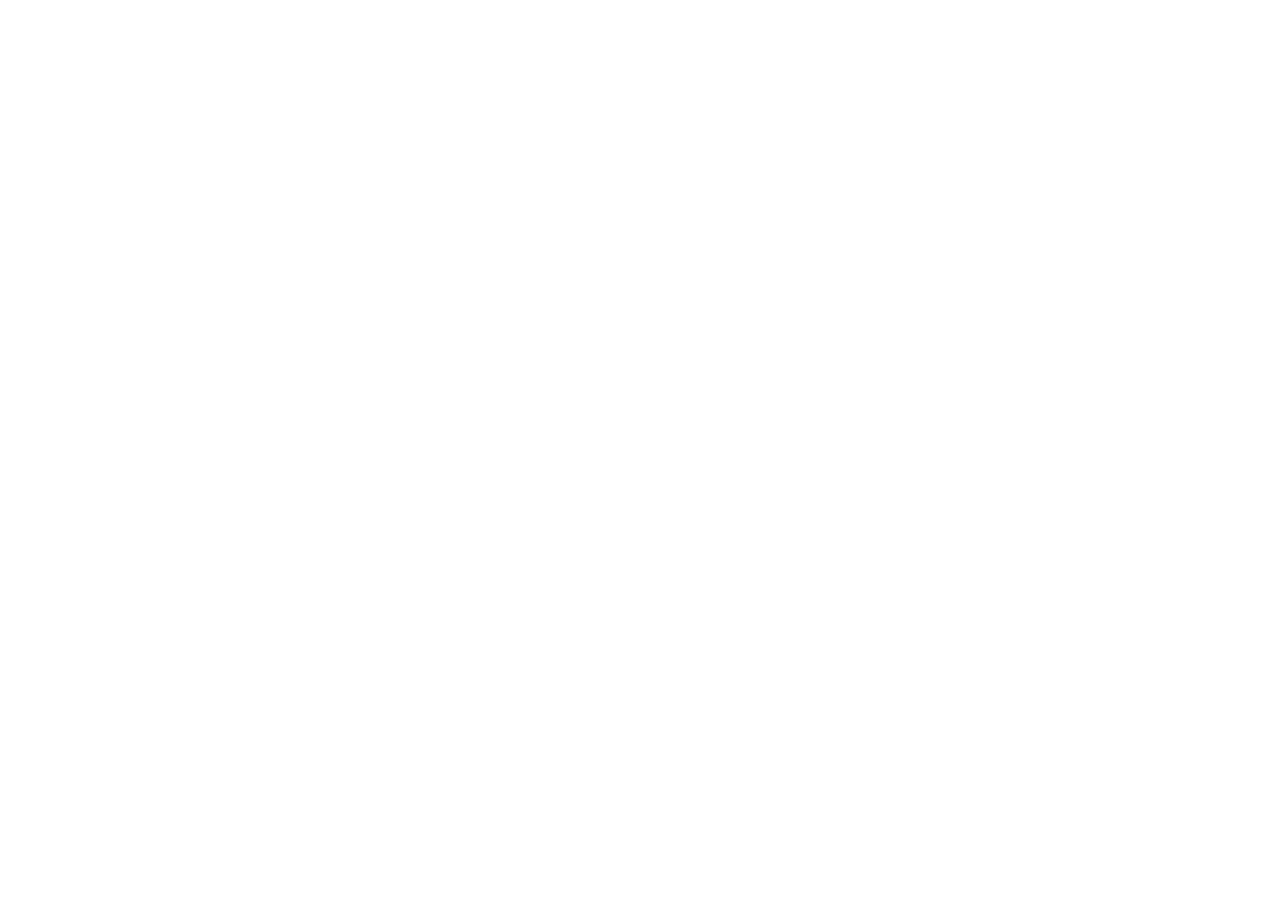
==== index.html @ 8ffc28b5 "creazione file" ====
<!DOCTYPE html>
<html lang="it">
    <head>
        <title>Review</title>
        <meta charset="UTF-8">
        <meta name="viewport" content="width=device-width, initial-scale=1">
        <link href="css/style.css" rel="stylesheet">
    </head>
    <body>
    
    <script src="js/javascript.js"></script>
    </body>
</html>
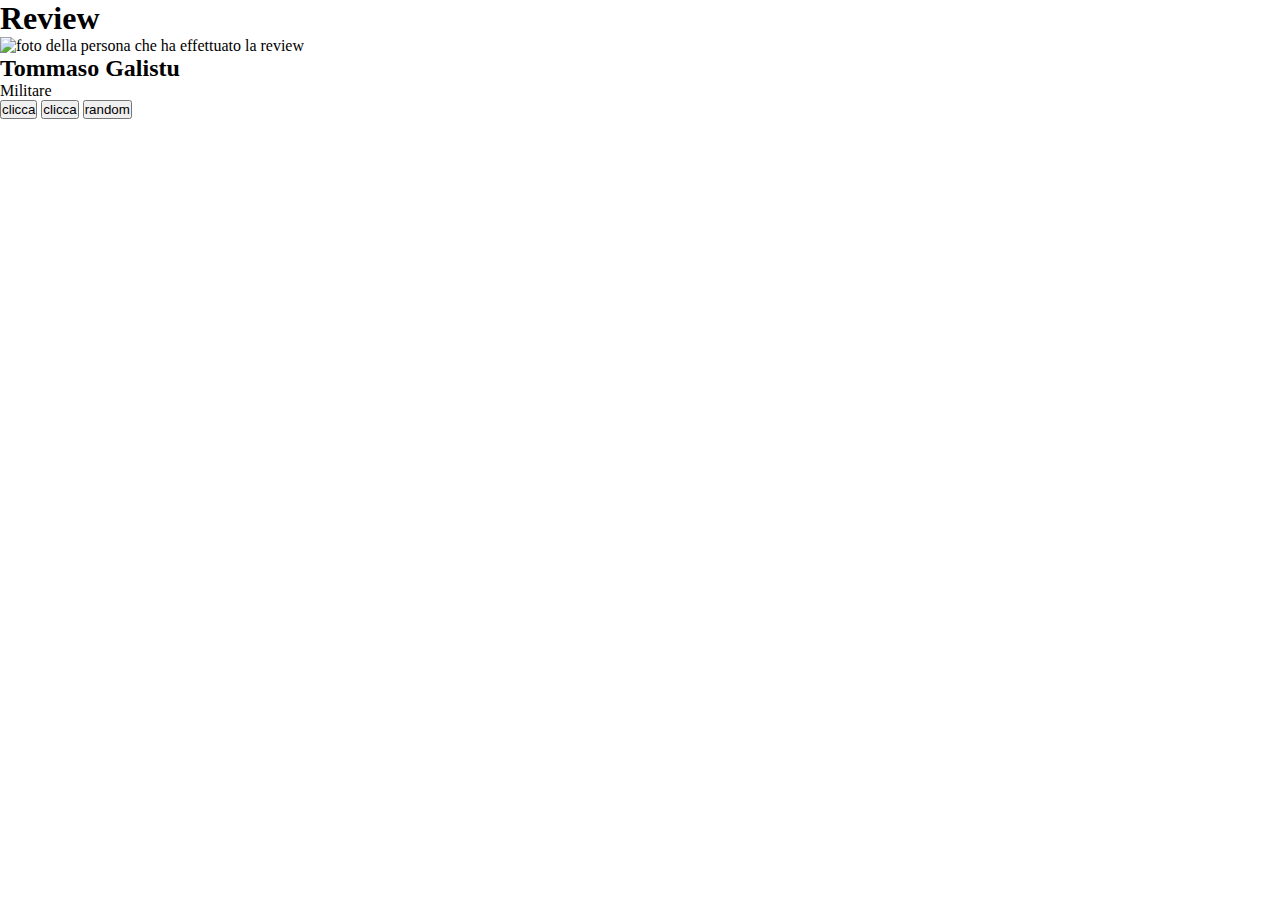
==== commit 3bf11d81: "creazione pagina html" ====
--- a/index.html
+++ b/index.html
@@ -4,10 +4,27 @@
         <title>Review</title>
         <meta charset="UTF-8">
         <meta name="viewport" content="width=device-width, initial-scale=1">
+        <!-- link awesome -->
+        <link rel="stylesheet" href="https://cdnjs.cloudflare.com/ajax/libs/font-awesome/6.5.2/css/all.min.css" integrity="sha512-SnH5WK+bZxgPHs44uWIX+LLJAJ9/2PkPKZ5QiAj6Ta86w+fsb2TkcmfRyVX3pBnMFcV7oQPJkl9QevSCWr3W6A==" crossorigin="anonymous" referrerpolicy="no-referrer" />
         <link href="css/style.css" rel="stylesheet">
+
     </head>
     <body>
-    
+        <main>
+            <div id="window">
+                <h1>Review</h1>
+                <div id="containerReview">
+                    <img src="" alt="foto della persona che ha effettuato la review">
+                    <h2 id="nome">Tommaso Galistu</h2>
+                    <p id="lavoro">Militare</p>
+                    <p id="review"></p>
+                    <button id="indietro">clicca</button>
+                    <button id="avanti">clicca</button>
+                    <button id="randomButton">random</button>
+
+                </div>
+            </div>
+        </main>
     <script src="js/javascript.js"></script>
     </body>
 </html>--- a/css/style.css
+++ b/css/style.css
@@ -0,0 +1,5 @@
+*{
+    margin: 0;
+    padding: 0;
+    box-sizing: border-box;
+}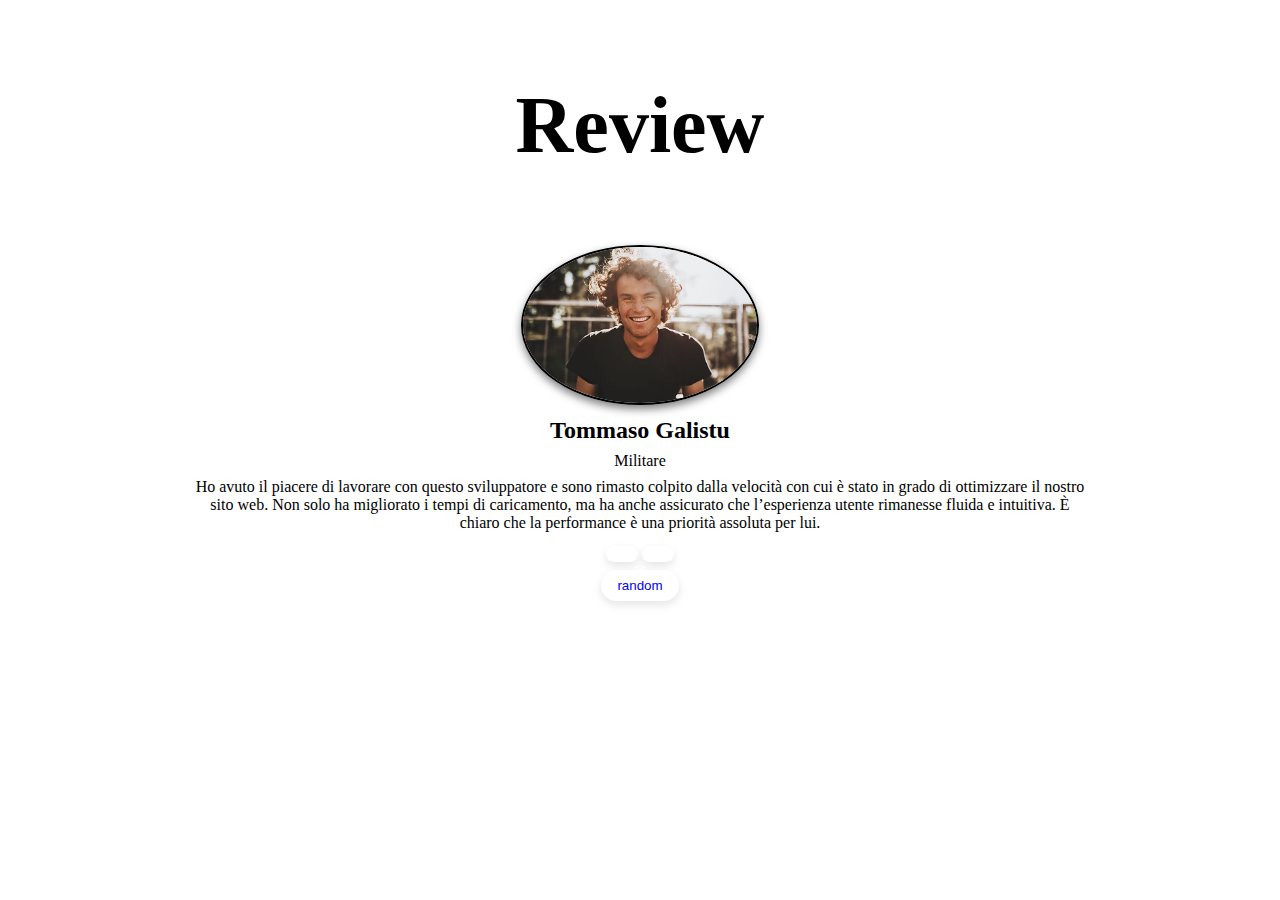
==== commit 402c87d5: "creazione provvisoria pagina review" ====
--- a/index.html
+++ b/index.html
@@ -1,30 +1,49 @@
 <!DOCTYPE html>
 <html lang="it">
-    <head>
-        <title>Review</title>
-        <meta charset="UTF-8">
-        <meta name="viewport" content="width=device-width, initial-scale=1">
-        <!-- link awesome -->
-        <link rel="stylesheet" href="https://cdnjs.cloudflare.com/ajax/libs/font-awesome/6.5.2/css/all.min.css" integrity="sha512-SnH5WK+bZxgPHs44uWIX+LLJAJ9/2PkPKZ5QiAj6Ta86w+fsb2TkcmfRyVX3pBnMFcV7oQPJkl9QevSCWr3W6A==" crossorigin="anonymous" referrerpolicy="no-referrer" />
-        <link href="css/style.css" rel="stylesheet">
 
-    </head>
-    <body>
-        <main>
-            <div id="window">
-                <h1>Review</h1>
-                <div id="containerReview">
-                    <img src="" alt="foto della persona che ha effettuato la review">
+<head>
+    <title>Review</title>
+    <meta charset="UTF-8">
+    <meta name="viewport" content="width=device-width, initial-scale=1">
+    <!-- link awesome -->
+    <link rel="stylesheet" href="https://cdnjs.cloudflare.com/ajax/libs/font-awesome/6.5.2/css/all.min.css"
+        integrity="sha512-SnH5WK+bZxgPHs44uWIX+LLJAJ9/2PkPKZ5QiAj6Ta86w+fsb2TkcmfRyVX3pBnMFcV7oQPJkl9QevSCWr3W6A=="
+        crossorigin="anonymous" referrerpolicy="no-referrer" />
+    <link href="css/style.css" rel="stylesheet">
+
+</head>
+
+<body>
+    <main>
+        <div id="window">
+            <div id="maxContainer">
+                <div id="contTitolo">
+                    <h1>Review</h1>
+                </div>
+                <div id="contReview">
+                    <div id="contImmagine">
+                        <img src="img/uomo1.webp" alt="foto della persona che ha effettuato la review">
+                    </div>
+                    
                     <h2 id="nome">Tommaso Galistu</h2>
                     <p id="lavoro">Militare</p>
-                    <p id="review"></p>
-                    <button id="indietro">clicca</button>
-                    <button id="avanti">clicca</button>
-                    <button id="randomButton">random</button>
+                    <p id="review">Ho avuto il piacere di lavorare con questo sviluppatore e sono rimasto colpito dalla
+                        velocità con cui è stato in grado di ottimizzare il nostro sito web. Non solo ha migliorato i
+                        tempi di caricamento, ma ha anche assicurato che l’esperienza utente rimanesse fluida e
+                        intuitiva. È chiaro che la performance è una priorità assoluta per lui.</p>
+                    <div id="containerButton">
+                        <button id="indietro"><i class="fa-solid fa-arrow-left"></i></button>
+                        <button id="avanti"><i class="fa-solid fa-arrow-right"></i></button><br>
+                        <button id="randomButton">random</button>
+                    </div>
 
                 </div>
+
+
             </div>
-        </main>
+        </div>
+    </main>
     <script src="js/javascript.js"></script>
-    </body>
+</body>
+
 </html>--- a/css/style.css
+++ b/css/style.css
@@ -2,4 +2,88 @@
     margin: 0;
     padding: 0;
     box-sizing: border-box;
-}+}
+
+main{
+    height: 80vh;
+    
+    
+}
+#window{
+    width: 70%;
+    height: 70%;
+    margin: auto;
+    
+   
+}
+
+#maxContainer{
+    height: 100%;
+    
+}
+#contTitolo{
+    height: 20%;
+    text-align: center;
+    margin-top: 5rem;
+}
+
+h1{
+    font-size: 5rem;
+}
+
+#contReview{
+    height: 80%;
+    width: 100%;
+    margin-top: 3rem;
+    text-align: center;
+    
+}
+
+#contImmagine{
+    position: relative;
+}
+@keyframes fadeIn {
+    from { opacity: 0; }
+    to { opacity: 1; }
+  }
+  
+
+img{
+    height: 10rem;
+    border-radius: 50%;
+    object-fit: cover;
+    margin-top: 1rem;
+    box-shadow: 0 4px 8px rgba(0, 0, 0, 0.5);
+    border: 2px solid black; /* Scegli un colore che si abbini al design del tuo sito */
+    
+    animation: fadeIn 1s ease-in-out;
+}
+
+.img::before {
+    content: '“'; /* Simbolo di virgoletta */
+    position: absolute;
+    top: 10px; /* Ajusta questi valori per posizionare il badge come desiderato */
+    left: 10px;
+    background-color: blue;
+    border-radius: 50%;
+    width: 20px; /* Dimensione del badge */
+    height: 20px;
+    color: white;
+    text-align: center;
+    line-height: 20px; /* Centra verticalmente il testo nel badge */
+  }
+
+
+img, h2, p, button{
+    margin-bottom: 0.5rem;
+}
+
+button{
+    background-color: white;
+    border: none;
+    padding: 0.5rem 1rem;
+    box-shadow: 0 4px 8px rgba(0, 0, 0, 0.1);
+    border-radius: 50px;
+    color: blue;
+}
+
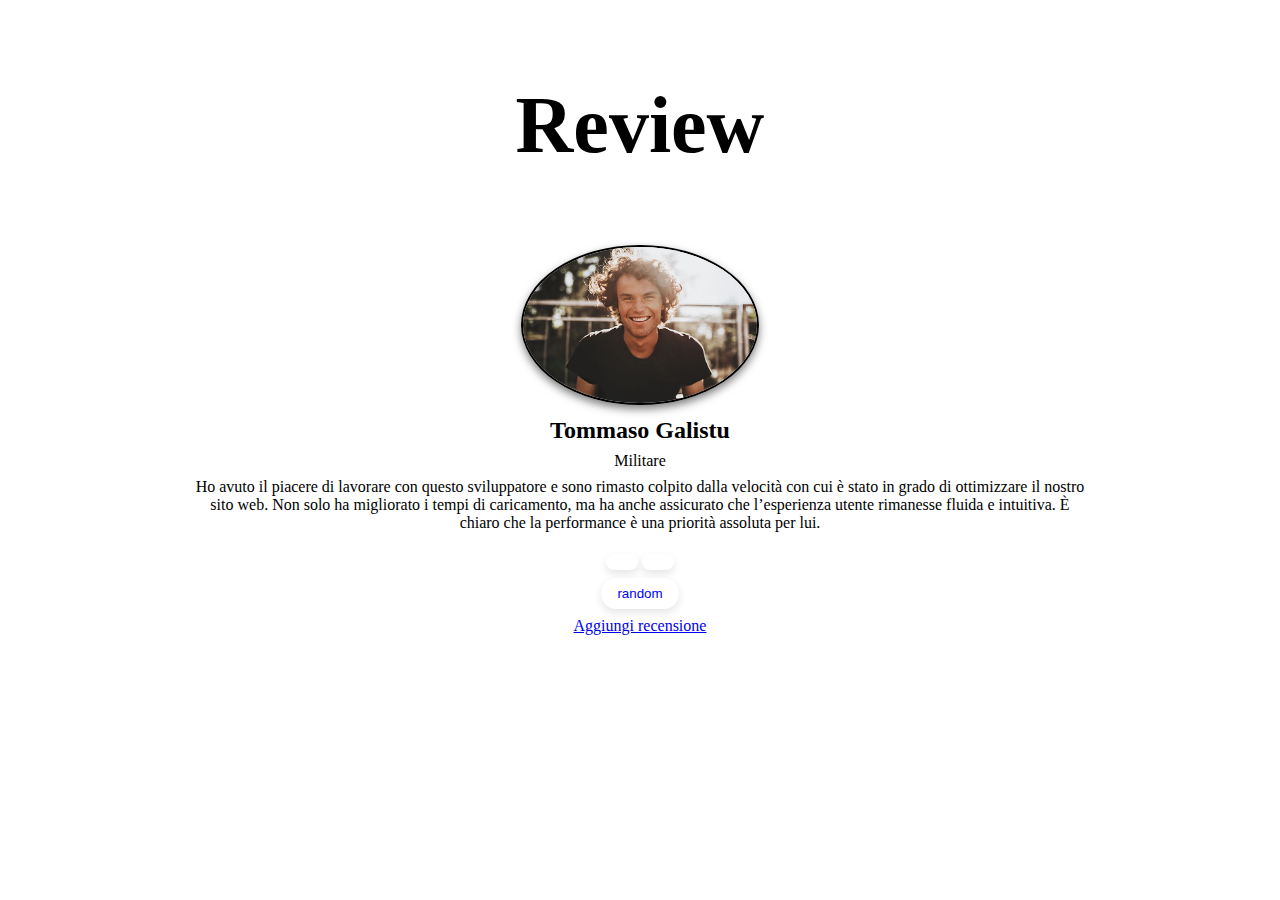
==== commit 76eae3ed: "creazione array review" ====
--- a/index.html
+++ b/index.html
@@ -36,7 +36,7 @@
                         <button id="avanti"><i class="fa-solid fa-arrow-right"></i></button><br>
                         <button id="randomButton">random</button>
                     </div>
-
+                    <a href="otherPage/addReview.html">Aggiungi recensione</a>
                 </div>
 
 
--- a/css/style.css
+++ b/css/style.css
@@ -42,11 +42,11 @@
 #contImmagine{
     position: relative;
 }
-@keyframes fadeIn {
+/* @keyframes fadeIn {
     from { opacity: 0; }
     to { opacity: 1; }
   }
-  
+   */
 
 img{
     height: 10rem;
@@ -55,8 +55,7 @@
     margin-top: 1rem;
     box-shadow: 0 4px 8px rgba(0, 0, 0, 0.5);
     border: 2px solid black; /* Scegli un colore che si abbini al design del tuo sito */
-    
-    animation: fadeIn 1s ease-in-out;
+    /* animation: fadeIn 1s ease-in-out; */
 }
 
 .img::before {
@@ -78,6 +77,15 @@
     margin-bottom: 0.5rem;
 }
 
+p .review{
+    max-width: 50%;
+    margin: auto;
+    max-height: 7rem;
+}
+
+#containerButton{
+    margin-top: 1rem;
+}
 button{
     background-color: white;
     border: none;
@@ -87,3 +95,9 @@
     color: blue;
 }
 
+input{
+    display: block;
+    margin: 1rem;
+    height: 1.5rem;
+}
+
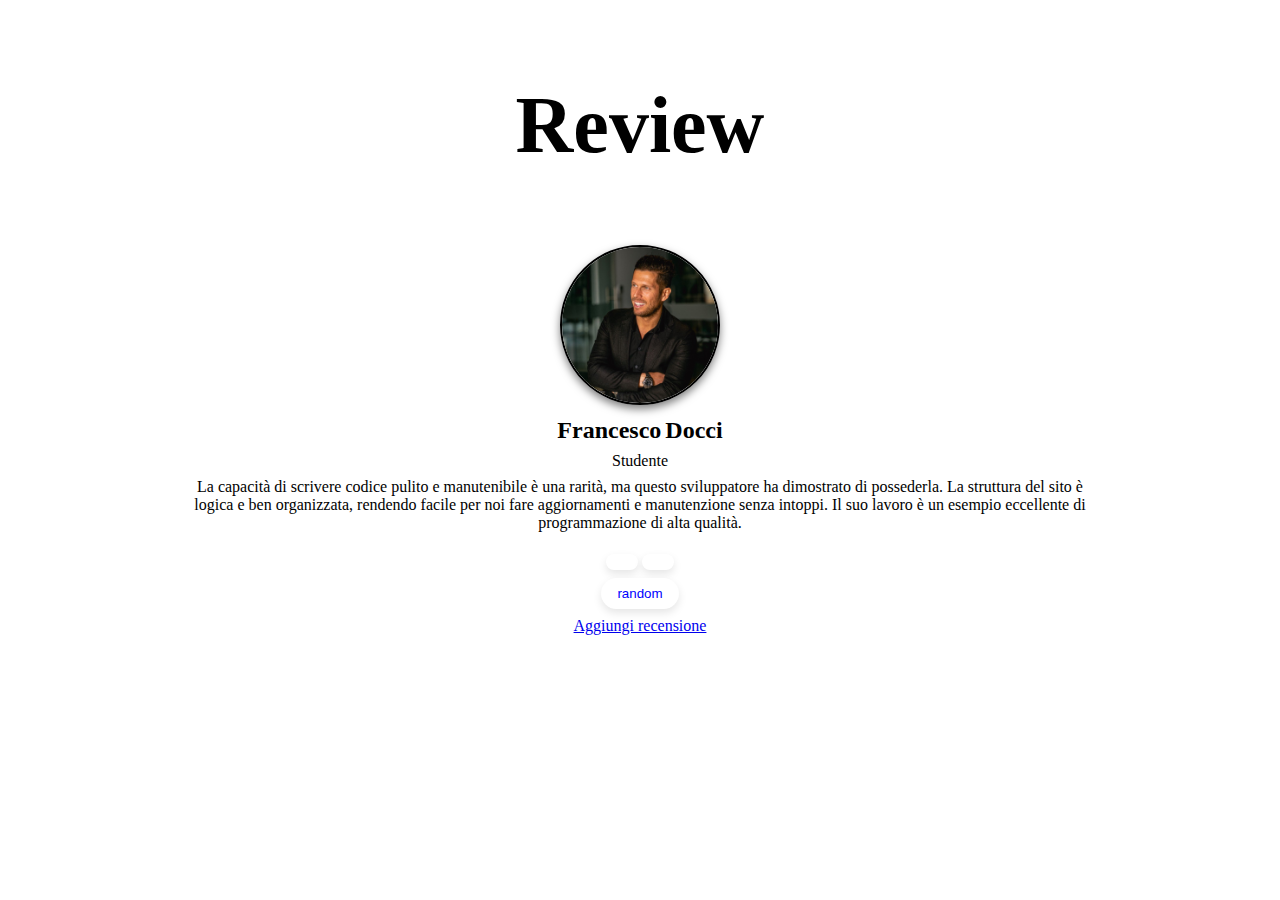
==== commit f6ef2e25: "creazione funzione per inserimento recensione al caricamento della pagina" ====
--- a/index.html
+++ b/index.html
@@ -25,7 +25,8 @@
                         <img src="img/uomo1.webp" alt="foto della persona che ha effettuato la review">
                     </div>
                     
-                    <h2 id="nome">Tommaso Galistu</h2>
+                    <h2 id="nome">Tommaso</h2>
+                    <h2 id="cognome">Galistu</h2>
                     <p id="lavoro">Militare</p>
                     <p id="review">Ho avuto il piacere di lavorare con questo sviluppatore e sono rimasto colpito dalla
                         velocità con cui è stato in grado di ottimizzare il nostro sito web. Non solo ha migliorato i
--- a/css/style.css
+++ b/css/style.css
@@ -77,6 +77,9 @@
     margin-bottom: 0.5rem;
 }
 
+h2{
+    display: inline-block;
+}
 p .review{
     max-width: 50%;
     margin: auto;
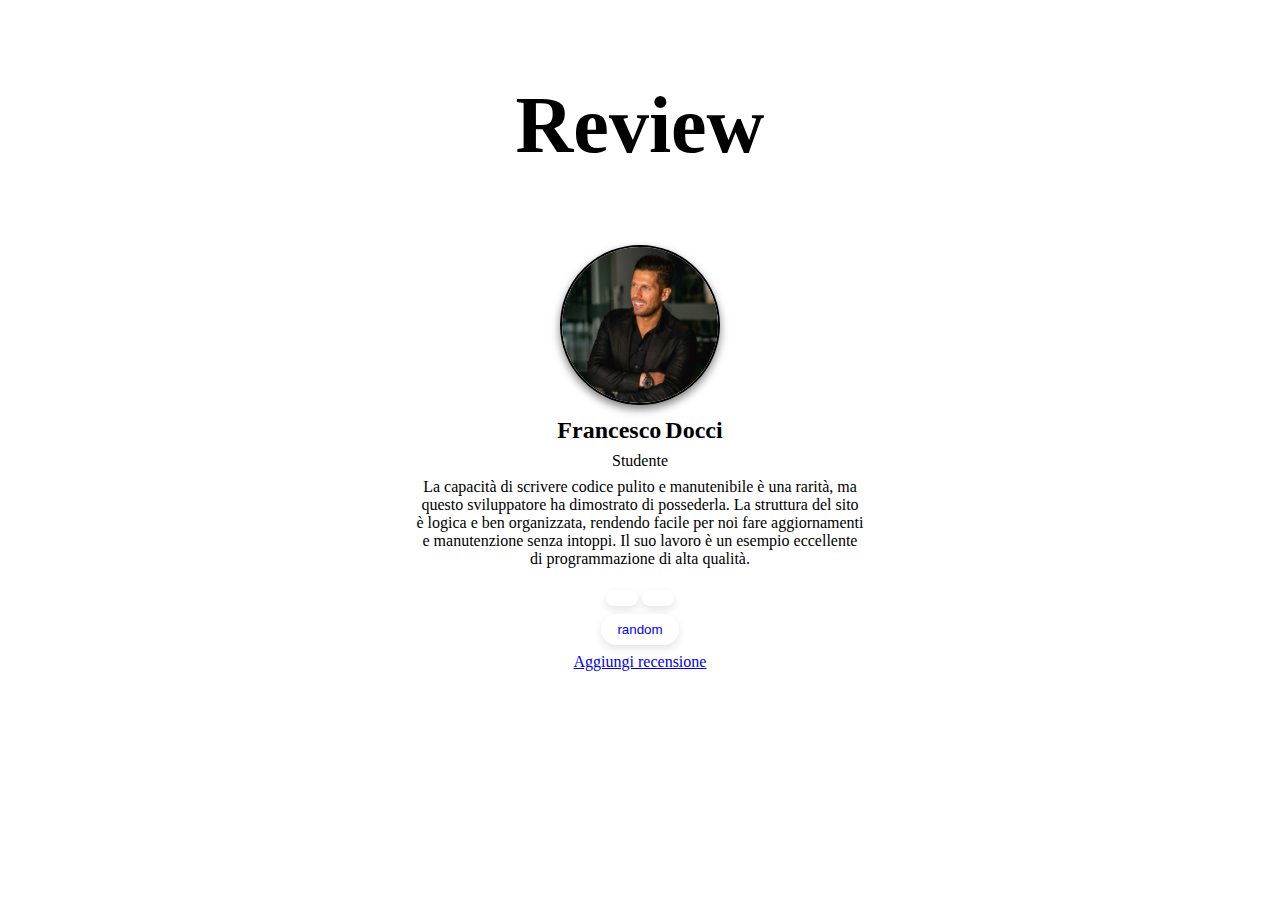
==== commit 87cf2261: "aggiunta di lista di cose da fare per la prossima volta in html" ====
--- a/index.html
+++ b/index.html
@@ -47,4 +47,15 @@
     <script src="js/javascript.js"></script>
 </body>
 
-</html>+</html>
+
+<!-- 
+    prossime modifiche dopo il push devono essere fatto in una branch intitolata 'modifiche' e mergiata ad ogni maxi modifica
+    modificare i nomi ed i cognomi con lettera iniziale maiuscola
+    creare form per recensioni
+    mettere doppie virgolette in ogni valore dell'oggetto dell'arrReview
+    bloccare il contenitore delle recensioni per evitare che sposti i bottoni
+    standardizzare le foto per evitare cambiamenti nella forma delle foto
+
+    migliorare style pagina
+ -->--- a/css/style.css
+++ b/css/style.css
@@ -36,6 +36,8 @@
     width: 100%;
     margin-top: 3rem;
     text-align: center;
+    /* debug
+    background-color: yellow; */
     
 }
 
@@ -80,10 +82,12 @@
 h2{
     display: inline-block;
 }
-p .review{
+p#review{
     max-width: 50%;
     margin: auto;
     max-height: 7rem;
+    /* debug
+    background-color: red; */
 }
 
 #containerButton{
